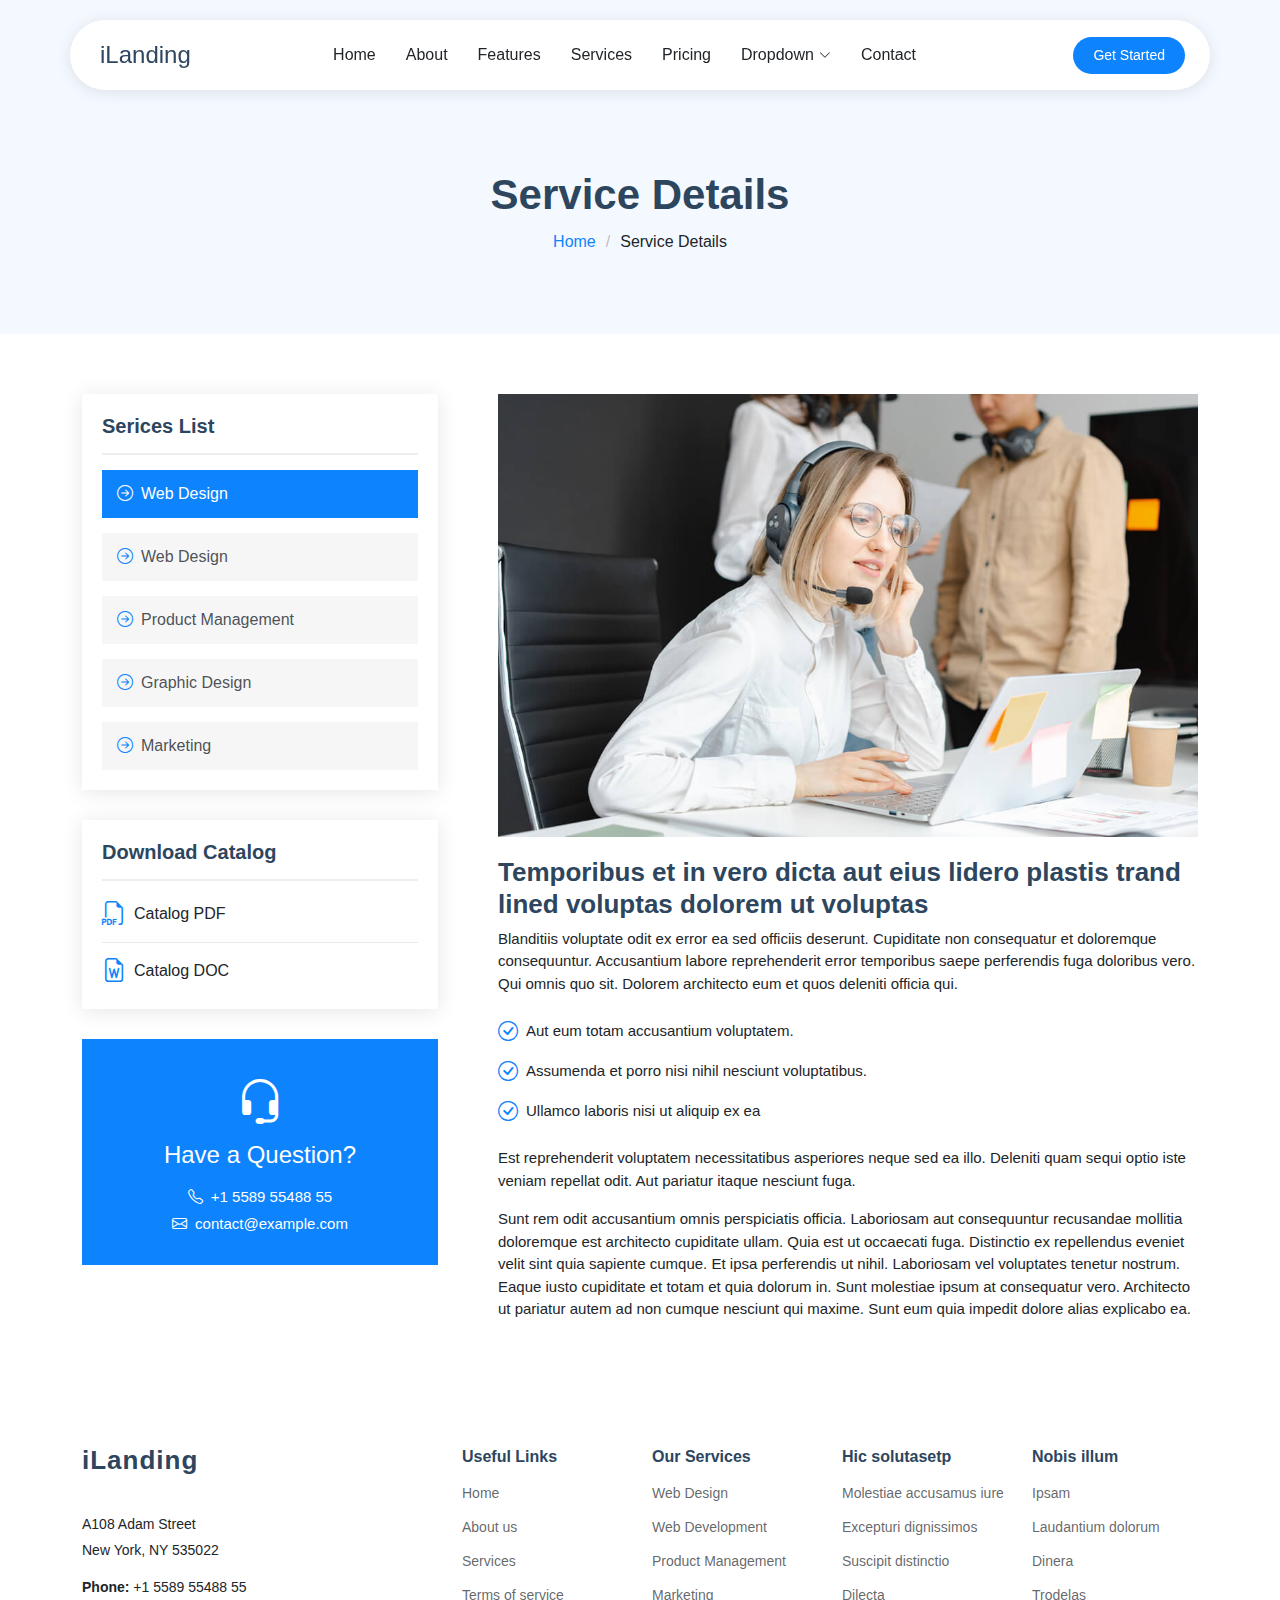
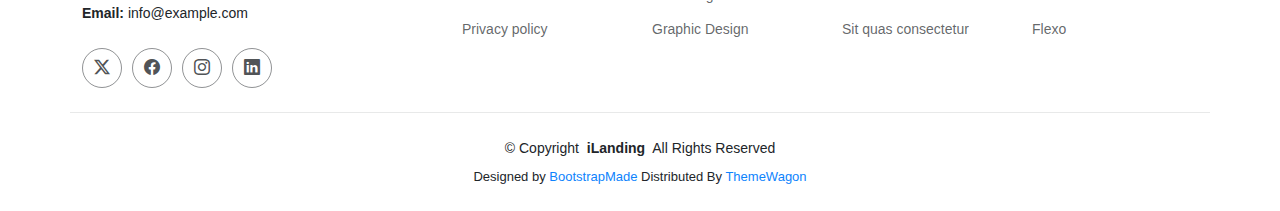
==== service-details.html @ 0de22618 "Initial commit" ====
<!DOCTYPE html>
<html lang="en">
  <head>
    <meta charset="utf-8" />
    <meta content="width=device-width, initial-scale=1.0" name="viewport" />
    <title>Service Details - iLanding Bootstrap Template</title>
    <meta name="description" content="" />
    <meta name="keywords" content="" />

    <!-- Favicons -->
    <link href="assets/img/favicon.png" rel="icon" />
    <link href="assets/img/apple-touch-icon.png" rel="apple-touch-icon" />

    <!-- Fonts -->
    <link href="https://fonts.googleapis.com" rel="preconnect" />
    <link href="https://fonts.gstatic.com" rel="preconnect" crossorigin />
    <link
      href="https://fonts.googleapis.com/css2?family=Roboto:ital,wght@0,100;0,300;0,400;0,500;0,700;0,900;1,100;1,300;1,400;1,500;1,700;1,900&family=Inter:wght@100;200;300;400;500;600;700;800;900&family=Nunito:ital,wght@0,200;0,300;0,400;0,500;0,600;0,700;0,800;0,900;1,200;1,300;1,400;1,500;1,600;1,700;1,800;1,900&display=swap"
      rel="stylesheet"
    />

    <!-- Vendor CSS Files -->
    <link
      href="assets/vendor/bootstrap/css/bootstrap.min.css"
      rel="stylesheet"
    />
    <link
      href="assets/vendor/bootstrap-icons/bootstrap-icons.css"
      rel="stylesheet"
    />
    <link href="assets/vendor/aos/aos.css" rel="stylesheet" />
    <link
      href="assets/vendor/glightbox/css/glightbox.min.css"
      rel="stylesheet"
    />
    <link href="assets/vendor/swiper/swiper-bundle.min.css" rel="stylesheet" />

    <!-- Main CSS File -->
    <link href="assets/css/main.css" rel="stylesheet" />

    <!-- =======================================================
  * Template Name: iLanding
  * Template URL: https://bootstrapmade.com/ilanding-bootstrap-landing-page-template/
  * Updated: Nov 12 2024 with Bootstrap v5.3.3
  * Author: BootstrapMade.com
  * License: https://bootstrapmade.com/license/
  ======================================================== -->
  </head>

  <body class="service-details-page">
    <header id="header" class="header d-flex align-items-center fixed-top">
      <div
        class="header-container container-fluid container-xl position-relative d-flex align-items-center justify-content-between"
      >
        <a
          href="index.html"
          class="logo d-flex align-items-center me-auto me-xl-0"
        >
          <!-- Uncomment the line below if you also wish to use an image logo -->
          <!-- <img src="assets/img/logo.png" alt=""> -->
          <h1 class="sitename">iLanding</h1>
        </a>

        <nav id="navmenu" class="navmenu">
          <ul>
            <li><a href="#hero">Home</a></li>
            <li><a href="#about">About</a></li>
            <li><a href="#features">Features</a></li>
            <li><a href="#services">Services</a></li>
            <li><a href="#pricing">Pricing</a></li>
            <li class="dropdown">
              <a href="#"
                ><span>Dropdown</span>
                <i class="bi bi-chevron-down toggle-dropdown"></i
              ></a>
              <ul>
                <li><a href="#">Dropdown 1</a></li>
                <li class="dropdown">
                  <a href="#"
                    ><span>Deep Dropdown</span>
                    <i class="bi bi-chevron-down toggle-dropdown"></i
                  ></a>
                  <ul>
                    <li><a href="#">Deep Dropdown 1</a></li>
                    <li><a href="#">Deep Dropdown 2</a></li>
                    <li><a href="#">Deep Dropdown 3</a></li>
                    <li><a href="#">Deep Dropdown 4</a></li>
                    <li><a href="#">Deep Dropdown 5</a></li>
                  </ul>
                </li>
                <li><a href="#">Dropdown 2</a></li>
                <li><a href="#">Dropdown 3</a></li>
                <li><a href="#">Dropdown 4</a></li>
              </ul>
            </li>
            <li><a href="#contact">Contact</a></li>
          </ul>
          <i class="mobile-nav-toggle d-xl-none bi bi-list"></i>
        </nav>

        <a class="btn-getstarted" href="index.html#about">Get Started</a>
      </div>
    </header>

    <main class="main">
      <!-- Page Title -->
      <div class="page-title light-background">
        <div class="container">
          <h1>Service Details</h1>
          <nav class="breadcrumbs">
            <ol>
              <li><a href="index.html">Home</a></li>
              <li class="current">Service Details</li>
            </ol>
          </nav>
        </div>
      </div>
      <!-- End Page Title -->

      <!-- Service Details Section -->
      <section id="service-details" class="service-details section">
        <div class="container">
          <div class="row gy-5">
            <div class="col-lg-4" data-aos="fade-up" data-aos-delay="100">
              <div class="service-box">
                <h4>Serices List</h4>
                <div class="services-list">
                  <a href="#" class="active"
                    ><i class="bi bi-arrow-right-circle"></i
                    ><span>Web Design</span></a
                  >
                  <a href="#"
                    ><i class="bi bi-arrow-right-circle"></i
                    ><span>Web Design</span></a
                  >
                  <a href="#"
                    ><i class="bi bi-arrow-right-circle"></i
                    ><span>Product Management</span></a
                  >
                  <a href="#"
                    ><i class="bi bi-arrow-right-circle"></i
                    ><span>Graphic Design</span></a
                  >
                  <a href="#"
                    ><i class="bi bi-arrow-right-circle"></i
                    ><span>Marketing</span></a
                  >
                </div>
              </div>
              <!-- End Services List -->

              <div class="service-box">
                <h4>Download Catalog</h4>
                <div class="download-catalog">
                  <a href="#"
                    ><i class="bi bi-filetype-pdf"></i
                    ><span>Catalog PDF</span></a
                  >
                  <a href="#"
                    ><i class="bi bi-file-earmark-word"></i
                    ><span>Catalog DOC</span></a
                  >
                </div>
              </div>
              <!-- End Services List -->

              <div
                class="help-box d-flex flex-column justify-content-center align-items-center"
              >
                <i class="bi bi-headset help-icon"></i>
                <h4>Have a Question?</h4>
                <p class="d-flex align-items-center mt-2 mb-0">
                  <i class="bi bi-telephone me-2"></i>
                  <span>+1 5589 55488 55</span>
                </p>
                <p class="d-flex align-items-center mt-1 mb-0">
                  <i class="bi bi-envelope me-2"></i>
                  <a href="mailto:contact@example.com">contact@example.com</a>
                </p>
              </div>
            </div>

            <div
              class="col-lg-8 ps-lg-5"
              data-aos="fade-up"
              data-aos-delay="200"
            >
              <img
                src="assets/img/services.jpg"
                alt=""
                class="img-fluid services-img"
              />
              <h3>
                Temporibus et in vero dicta aut eius lidero plastis trand lined
                voluptas dolorem ut voluptas
              </h3>
              <p>
                Blanditiis voluptate odit ex error ea sed officiis deserunt.
                Cupiditate non consequatur et doloremque consequuntur.
                Accusantium labore reprehenderit error temporibus saepe
                perferendis fuga doloribus vero. Qui omnis quo sit. Dolorem
                architecto eum et quos deleniti officia qui.
              </p>
              <ul>
                <li>
                  <i class="bi bi-check-circle"></i>
                  <span>Aut eum totam accusantium voluptatem.</span>
                </li>
                <li>
                  <i class="bi bi-check-circle"></i>
                  <span
                    >Assumenda et porro nisi nihil nesciunt voluptatibus.</span
                  >
                </li>
                <li>
                  <i class="bi bi-check-circle"></i>
                  <span>Ullamco laboris nisi ut aliquip ex ea</span>
                </li>
              </ul>
              <p>
                Est reprehenderit voluptatem necessitatibus asperiores neque sed
                ea illo. Deleniti quam sequi optio iste veniam repellat odit.
                Aut pariatur itaque nesciunt fuga.
              </p>
              <p>
                Sunt rem odit accusantium omnis perspiciatis officia. Laboriosam
                aut consequuntur recusandae mollitia doloremque est architecto
                cupiditate ullam. Quia est ut occaecati fuga. Distinctio ex
                repellendus eveniet velit sint quia sapiente cumque. Et ipsa
                perferendis ut nihil. Laboriosam vel voluptates tenetur nostrum.
                Eaque iusto cupiditate et totam et quia dolorum in. Sunt
                molestiae ipsum at consequatur vero. Architecto ut pariatur
                autem ad non cumque nesciunt qui maxime. Sunt eum quia impedit
                dolore alias explicabo ea.
              </p>
            </div>
          </div>
        </div>
      </section>
      <!-- /Service Details Section -->
    </main>

    <footer id="footer" class="footer">
      <div class="container footer-top">
        <div class="row gy-4">
          <div class="col-lg-4 col-md-6 footer-about">
            <a href="index.html" class="logo d-flex align-items-center">
              <span class="sitename">iLanding</span>
            </a>
            <div class="footer-contact pt-3">
              <p>A108 Adam Street</p>
              <p>New York, NY 535022</p>
              <p class="mt-3">
                <strong>Phone:</strong> <span>+1 5589 55488 55</span>
              </p>
              <p><strong>Email:</strong> <span>info@example.com</span></p>
            </div>
            <div class="social-links d-flex mt-4">
              <a href=""><i class="bi bi-twitter-x"></i></a>
              <a href=""><i class="bi bi-facebook"></i></a>
              <a href=""><i class="bi bi-instagram"></i></a>
              <a href=""><i class="bi bi-linkedin"></i></a>
            </div>
          </div>

          <div class="col-lg-2 col-md-3 footer-links">
            <h4>Useful Links</h4>
            <ul>
              <li><a href="#">Home</a></li>
              <li><a href="#">About us</a></li>
              <li><a href="#">Services</a></li>
              <li><a href="#">Terms of service</a></li>
              <li><a href="#">Privacy policy</a></li>
            </ul>
          </div>

          <div class="col-lg-2 col-md-3 footer-links">
            <h4>Our Services</h4>
            <ul>
              <li><a href="#">Web Design</a></li>
              <li><a href="#">Web Development</a></li>
              <li><a href="#">Product Management</a></li>
              <li><a href="#">Marketing</a></li>
              <li><a href="#">Graphic Design</a></li>
            </ul>
          </div>

          <div class="col-lg-2 col-md-3 footer-links">
            <h4>Hic solutasetp</h4>
            <ul>
              <li><a href="#">Molestiae accusamus iure</a></li>
              <li><a href="#">Excepturi dignissimos</a></li>
              <li><a href="#">Suscipit distinctio</a></li>
              <li><a href="#">Dilecta</a></li>
              <li><a href="#">Sit quas consectetur</a></li>
            </ul>
          </div>

          <div class="col-lg-2 col-md-3 footer-links">
            <h4>Nobis illum</h4>
            <ul>
              <li><a href="#">Ipsam</a></li>
              <li><a href="#">Laudantium dolorum</a></li>
              <li><a href="#">Dinera</a></li>
              <li><a href="#">Trodelas</a></li>
              <li><a href="#">Flexo</a></li>
            </ul>
          </div>
        </div>
      </div>

      <div class="container copyright text-center mt-4">
        <p>
          © <span>Copyright</span>
          <strong class="px-1 sitename">iLanding</strong>
          <span>All Rights Reserved</span>
        </p>
        <div class="credits">
          <!-- All the links in the footer should remain intact. -->
          <!-- You can delete the links only if you've purchased the pro version. -->
          <!-- Licensing information: https://bootstrapmade.com/license/ -->
          <!-- Purchase the pro version with working PHP/AJAX contact form: [buy-url] -->
          Designed by
          <a href="https://bootstrapmade.com/">BootstrapMade</a> Distributed By
          <a href="https://themewagon.com">ThemeWagon</a>
        </div>
      </div>
    </footer>

    <!-- Scroll Top -->
    <a
      href="#"
      id="scroll-top"
      class="scroll-top d-flex align-items-center justify-content-center"
      ><i class="bi bi-arrow-up-short"></i
    ></a>

    <!-- Vendor JS Files -->
    <script src="assets/vendor/bootstrap/js/bootstrap.bundle.min.js"></script>
    <script src="assets/vendor/php-email-form/validate.js"></script>
    <script src="assets/vendor/aos/aos.js"></script>
    <script src="assets/vendor/glightbox/js/glightbox.min.js"></script>
    <script src="assets/vendor/swiper/swiper-bundle.min.js"></script>
    <script src="assets/vendor/purecounter/purecounter_vanilla.js"></script>

    <!-- Main JS File -->
    <script src="assets/js/main.js"></script>
  </body>
</html>
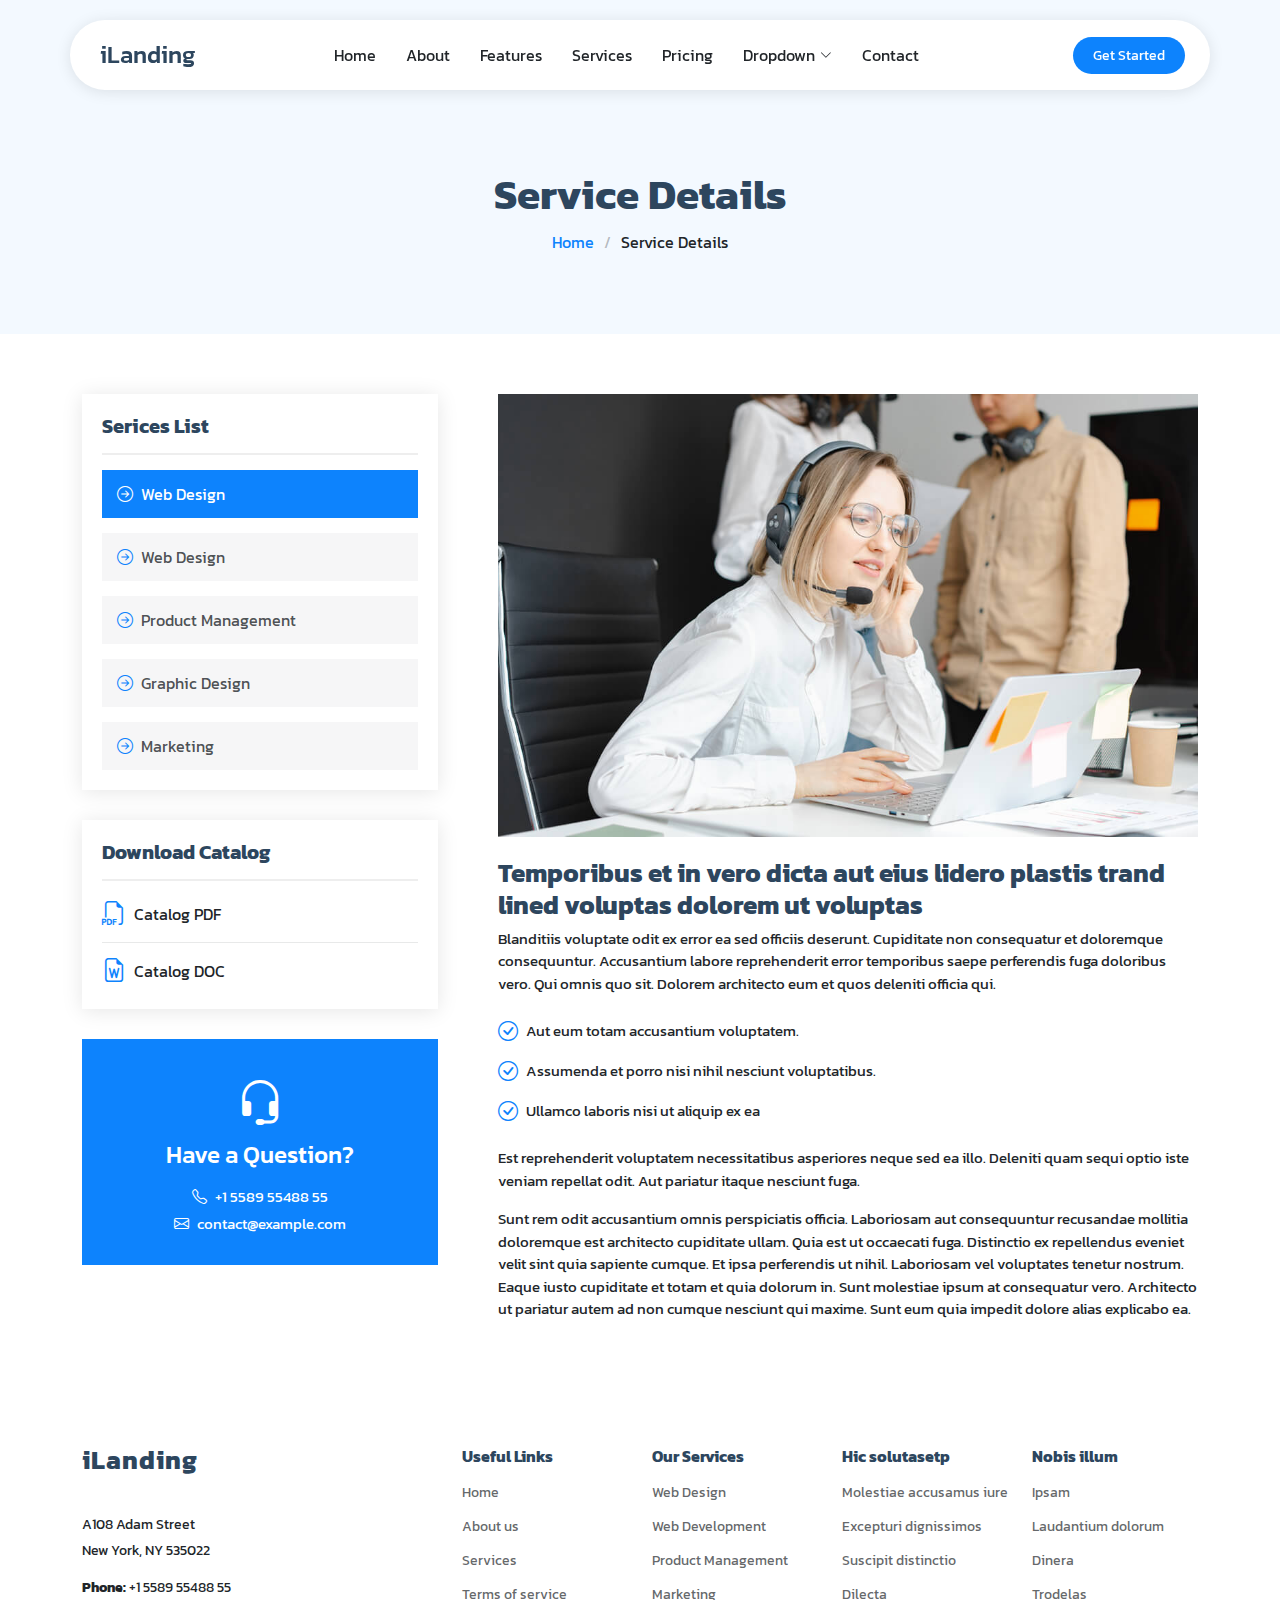
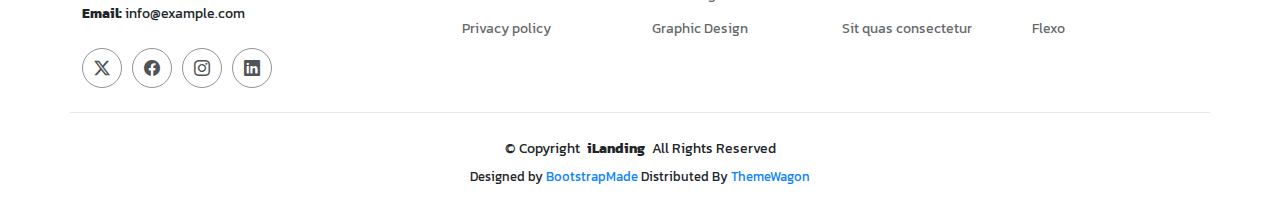
==== commit ca6c6573: "Change site's icon" ====
--- a/service-details.html
+++ b/service-details.html
@@ -18,6 +18,10 @@
       href="https://fonts.googleapis.com/css2?family=Roboto:ital,wght@0,100;0,300;0,400;0,500;0,700;0,900;1,100;1,300;1,400;1,500;1,700;1,900&family=Inter:wght@100;200;300;400;500;600;700;800;900&family=Nunito:ital,wght@0,200;0,300;0,400;0,500;0,600;0,700;0,800;0,900;1,200;1,300;1,400;1,500;1,600;1,700;1,800;1,900&display=swap"
       rel="stylesheet"
     />
+    <link
+      href="https://fonts.googleapis.com/css2?family=Kanit:ital,wght@0,100;0,200;0,300;0,400;0,500;0,600;0,700;0,800;0,900;1,100;1,200;1,300;1,400;1,500;1,600;1,700;1,800;1,900&display=swap"
+      rel="stylesheet"
+    />
 
     <!-- Vendor CSS Files -->
     <link
@@ -37,6 +41,7 @@
 
     <!-- Main CSS File -->
     <link href="assets/css/main.css" rel="stylesheet" />
+    <link href="assets/css/custom.css" rel="stylesheet" />
 
     <!-- =======================================================
   * Template Name: iLanding
--- a/assets/css/custom.css
+++ b/assets/css/custom.css
@@ -0,0 +1,9 @@
+@media screen and (max-width: 490px) {
+  .sitename {
+    font-size: 0.9rem !important;
+  }
+}
+
+li a {
+  font-family: "Kanit", sans-serif !important;
+}
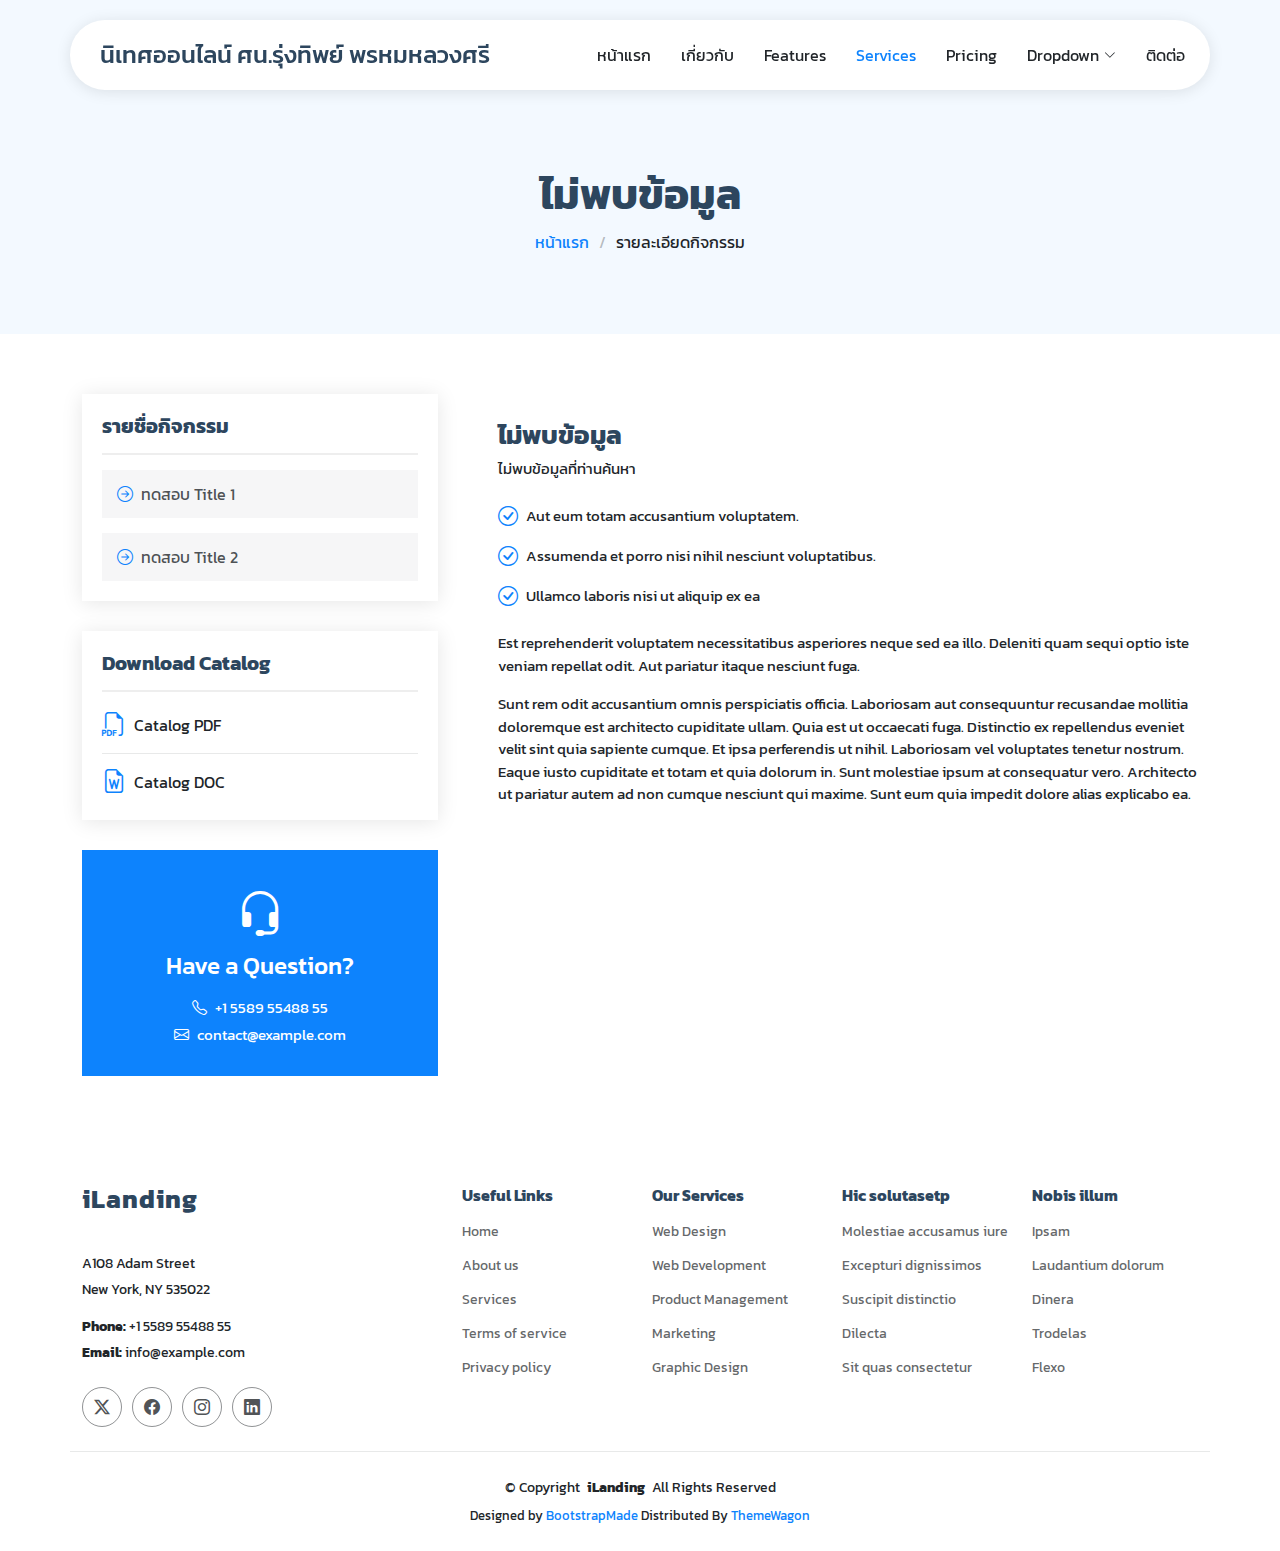
==== commit eb698540: "Add Routing with param" ====
--- a/service-details.html
+++ b/service-details.html
@@ -3,12 +3,15 @@
   <head>
     <meta charset="utf-8" />
     <meta content="width=device-width, initial-scale=1.0" name="viewport" />
-    <title>Service Details - iLanding Bootstrap Template</title>
+    <title id="title"></title>
     <meta name="description" content="" />
     <meta name="keywords" content="" />
 
     <!-- Favicons -->
-    <link href="assets/img/favicon.png" rel="icon" />
+    <link
+      href="[data-uri]"
+      rel="icon"
+    />
     <link href="assets/img/apple-touch-icon.png" rel="apple-touch-icon" />
 
     <!-- Fonts -->
@@ -58,21 +61,21 @@
         class="header-container container-fluid container-xl position-relative d-flex align-items-center justify-content-between"
       >
         <a
-          href="index.html"
+          href="index.html#hero"
           class="logo d-flex align-items-center me-auto me-xl-0"
         >
           <!-- Uncomment the line below if you also wish to use an image logo -->
           <!-- <img src="assets/img/logo.png" alt=""> -->
-          <h1 class="sitename">iLanding</h1>
+          <h1 class="sitename">นิเทศออนไลน์ ศน.รุ่งทิพย์ พรหมหลวงศรี</h1>
         </a>
 
         <nav id="navmenu" class="navmenu">
           <ul>
-            <li><a href="#hero">Home</a></li>
-            <li><a href="#about">About</a></li>
-            <li><a href="#features">Features</a></li>
-            <li><a href="#services">Services</a></li>
-            <li><a href="#pricing">Pricing</a></li>
+            <li><a href="index.html">หน้าแรก</a></li>
+            <li><a href="index.html#about">เกี่ยวกับ</a></li>
+            <li><a href="index.html#features">Features</a></li>
+            <li><a href="index.html#services" class="active">Services</a></li>
+            <li><a href="index.html#pricing">Pricing</a></li>
             <li class="dropdown">
               <a href="#"
                 ><span>Dropdown</span>
@@ -98,12 +101,11 @@
                 <li><a href="#">Dropdown 4</a></li>
               </ul>
             </li>
-            <li><a href="#contact">Contact</a></li>
+            <li><a href="index.html#contact">ติดต่อ</a></li>
           </ul>
           <i class="mobile-nav-toggle d-xl-none bi bi-list"></i>
         </nav>
-
-        <a class="btn-getstarted" href="index.html#about">Get Started</a>
+        <!-- <a class="btn-getstarted" href="index.html#about">Get Started</a> -->
       </div>
     </header>
 
@@ -111,11 +113,11 @@
       <!-- Page Title -->
       <div class="page-title light-background">
         <div class="container">
-          <h1>Service Details</h1>
+          <h1 id="title2"></h1>
           <nav class="breadcrumbs">
             <ol>
-              <li><a href="index.html">Home</a></li>
-              <li class="current">Service Details</li>
+              <li><a href="index.html">หน้าแรก</a></li>
+              <li class="current">รายละเอียดกิจกรรม</li>
             </ol>
           </nav>
         </div>
@@ -128,29 +130,18 @@
           <div class="row gy-5">
             <div class="col-lg-4" data-aos="fade-up" data-aos-delay="100">
               <div class="service-box">
-                <h4>Serices List</h4>
-                <div class="services-list">
-                  <a href="#" class="active"
+                <h4>รายชื่อกิจกรรม</h4>
+                <div class="services-list pointer" id="services-list"></div>
+                <!-- <div class="services-list">
+                  <a onclick="seeDetails(13);" class="active"
                     ><i class="bi bi-arrow-right-circle"></i
                     ><span>Web Design</span></a
                   >
-                  <a href="#"
+                  <a onclick="seeDetails(13);" class="active"
                     ><i class="bi bi-arrow-right-circle"></i
                     ><span>Web Design</span></a
                   >
-                  <a href="#"
-                    ><i class="bi bi-arrow-right-circle"></i
-                    ><span>Product Management</span></a
-                  >
-                  <a href="#"
-                    ><i class="bi bi-arrow-right-circle"></i
-                    ><span>Graphic Design</span></a
-                  >
-                  <a href="#"
-                    ><i class="bi bi-arrow-right-circle"></i
-                    ><span>Marketing</span></a
-                  >
-                </div>
+                </div> -->
               </div>
               <!-- End Services List -->
 
@@ -191,21 +182,13 @@
               data-aos-delay="200"
             >
               <img
-                src="assets/img/services.jpg"
+                src=""
                 alt=""
                 class="img-fluid services-img"
+                id="service-img"
               />
-              <h3>
-                Temporibus et in vero dicta aut eius lidero plastis trand lined
-                voluptas dolorem ut voluptas
-              </h3>
-              <p>
-                Blanditiis voluptate odit ex error ea sed officiis deserunt.
-                Cupiditate non consequatur et doloremque consequuntur.
-                Accusantium labore reprehenderit error temporibus saepe
-                perferendis fuga doloribus vero. Qui omnis quo sit. Dolorem
-                architecto eum et quos deleniti officia qui.
-              </p>
+              <h3 id="service-title"></h3>
+              <p id="service-description"></p>
               <ul>
                 <li>
                   <i class="bi bi-check-circle"></i>
@@ -239,6 +222,61 @@
                 dolore alias explicabo ea.
               </p>
             </div>
+
+            <!-- <div
+              class="col-lg-8 ps-lg-5"
+              data-aos="fade-up"
+              data-aos-delay="200"
+            >
+              <img
+                src="assets/img/services.jpg"
+                alt=""
+                class="img-fluid services-img"
+              />
+              <h3>
+                Temporibus et in vero dicta aut eius lidero plastis trand lined
+                voluptas dolorem ut voluptas
+              </h3>
+              <p>
+                Blanditiis voluptate odit ex error ea sed officiis deserunt.
+                Cupiditate non consequatur et doloremque consequuntur.
+                Accusantium labore reprehenderit error temporibus saepe
+                perferendis fuga doloribus vero. Qui omnis quo sit. Dolorem
+                architecto eum et quos deleniti officia qui.
+              </p>
+              <ul>
+                <li>
+                  <i class="bi bi-check-circle"></i>
+                  <span>Aut eum totam accusantium voluptatem.</span>
+                </li>
+                <li>
+                  <i class="bi bi-check-circle"></i>
+                  <span
+                    >Assumenda et porro nisi nihil nesciunt voluptatibus.</span
+                  >
+                </li>
+                <li>
+                  <i class="bi bi-check-circle"></i>
+                  <span>Ullamco laboris nisi ut aliquip ex ea</span>
+                </li>
+              </ul>
+              <p>
+                Est reprehenderit voluptatem necessitatibus asperiores neque sed
+                ea illo. Deleniti quam sequi optio iste veniam repellat odit.
+                Aut pariatur itaque nesciunt fuga.
+              </p>
+              <p>
+                Sunt rem odit accusantium omnis perspiciatis officia. Laboriosam
+                aut consequuntur recusandae mollitia doloremque est architecto
+                cupiditate ullam. Quia est ut occaecati fuga. Distinctio ex
+                repellendus eveniet velit sint quia sapiente cumque. Et ipsa
+                perferendis ut nihil. Laboriosam vel voluptates tenetur nostrum.
+                Eaque iusto cupiditate et totam et quia dolorum in. Sunt
+                molestiae ipsum at consequatur vero. Architecto ut pariatur
+                autem ad non cumque nesciunt qui maxime. Sunt eum quia impedit
+                dolore alias explicabo ea.
+              </p>
+            </div> -->
           </div>
         </div>
       </section>
@@ -349,6 +387,6 @@
     <script src="assets/vendor/purecounter/purecounter_vanilla.js"></script>
 
     <!-- Main JS File -->
-    <script src="assets/js/main.js"></script>
+    <script src="assets/js/children.js"></script>
   </body>
 </html>
--- a/assets/css/main.css
+++ b/assets/css/main.css
@@ -1764,6 +1764,7 @@
   color: var(--accent-color);
   font-weight: 500;
   transition: all 0.3s ease;
+  cursor: pointer;
 }
 
 .services .service-card .read-more i {
--- a/assets/css/custom.css
+++ b/assets/css/custom.css
@@ -7,3 +7,7 @@
 li a {
   font-family: "Kanit", sans-serif !important;
 }
+
+.pointer {
+  cursor: pointer;
+}
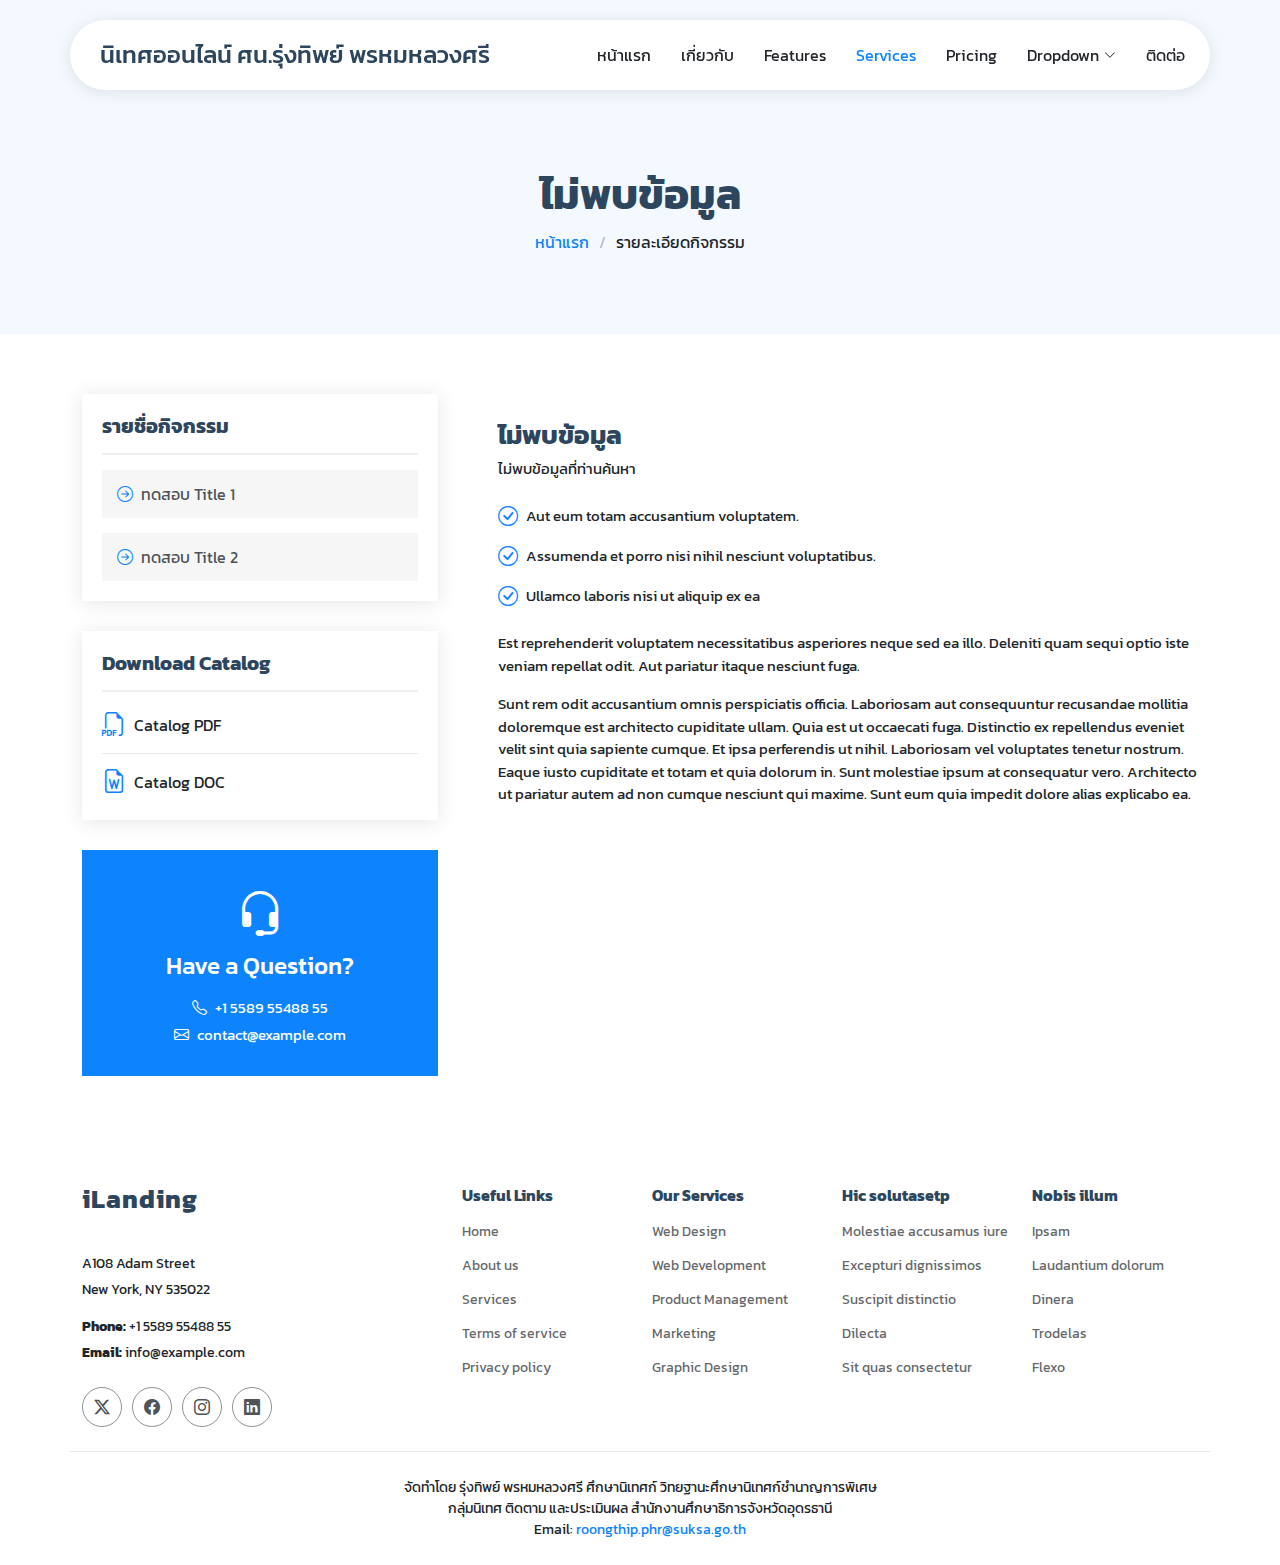
==== commit 3dca3225: "Change service page's footer" ====
--- a/service-details.html
+++ b/service-details.html
@@ -354,6 +354,23 @@
 
       <div class="container copyright text-center mt-4">
         <p>
+          จัดทำโดย รุ่งทิพย์ พรหมหลวงศรี
+          <br class="d-md-none d-block" />ศึกษานิเทศก์
+          วิทยฐานะศึกษานิเทศก์ชำนาญการพิเศษ
+        </p>
+        <p>
+          กลุ่มนิเทศ ติดตาม และประเมินผล
+          <br class="d-md-none d-block" />สำนักงานศึกษาธิการจังหวัดอุดรธานี
+        </p>
+        <p>
+          Email:
+          <a href="mailto:roongthip.phr@suksa.go.th">
+            roongthip.phr@suksa.go.th
+          </a>
+        </p>
+      </div>
+      <div class="container copyright text-center mt-4 d-none">
+        <p>
           © <span>Copyright</span>
           <strong class="px-1 sitename">iLanding</strong>
           <span>All Rights Reserved</span>
